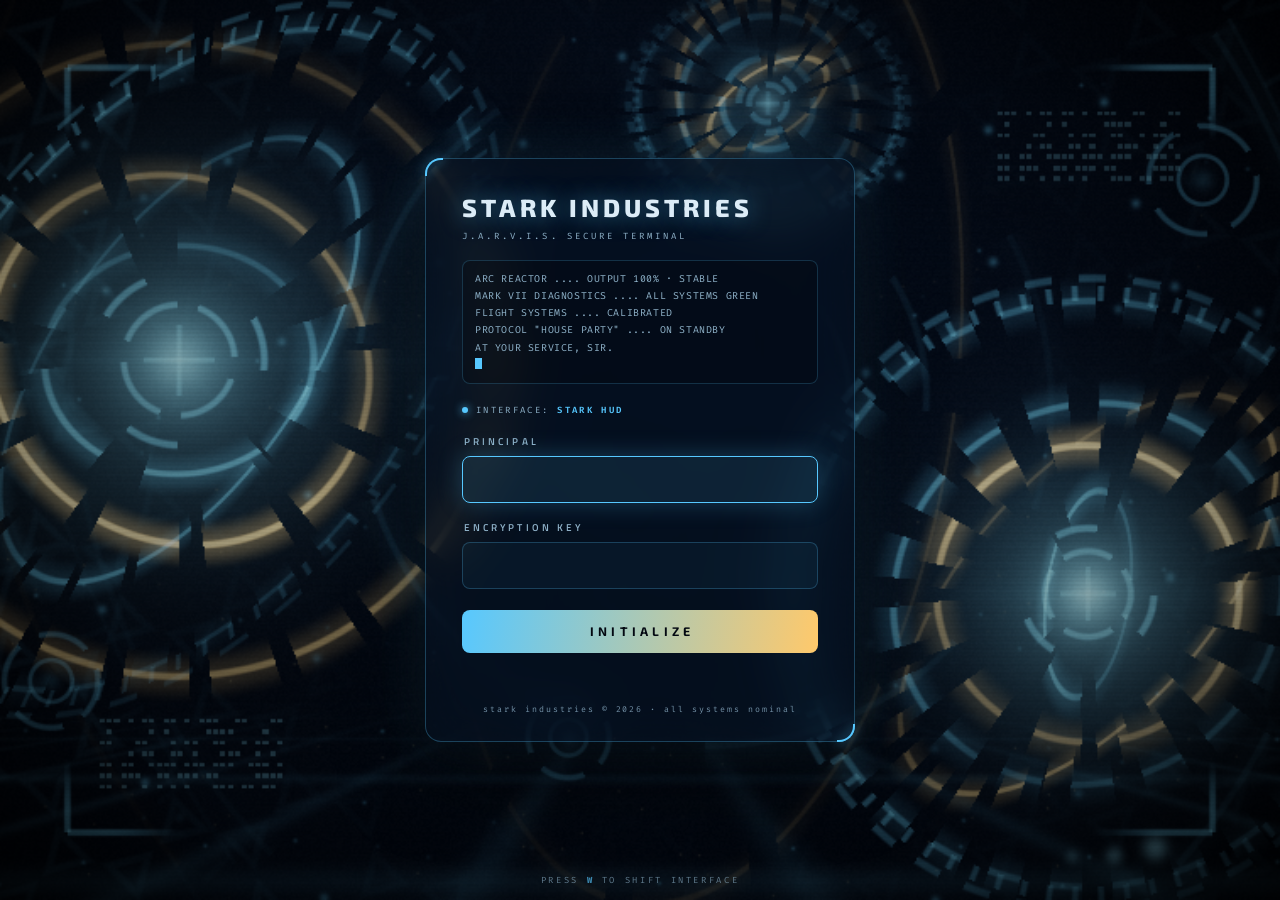
==== static/login.html @ 11453343 "nvtop-web v2.1.1 — animated GPU + LLM telemetry dashboard Fit layout (viewport grid, container-query" ====
<!DOCTYPE html>
<html lang="en">
<head>
<meta charset="UTF-8">
<meta name="viewport" content="width=device-width, initial-scale=1.0, viewport-fit=cover">
<meta name="theme-color" content="#030811">
<link rel="manifest" href="/static/manifest.webmanifest">
<title>nvtop · access</title>
<link rel="icon" href="data:image/svg+xml,<svg xmlns='http://www.w3.org/2000/svg' viewBox='0 0 100 100'><text y='.9em' font-size='90'>◈</text></svg>">
<link rel="preconnect" href="https://fonts.googleapis.com">
<link rel="preconnect" href="https://fonts.gstatic.com" crossorigin>
<style>
:root{
  --accent:#57c8ff;
  --accent2:#ffc96b;
  --accent-rgb:87,200,255;
  --void:#030811;
  --text:#e8f2fa;
  --muted:#8a99a8;
  --crit:#ff4d68;
  --panel:rgba(8,16,30,0.6);
  --line:rgba(255,255,255,.1);
  --radius:16px;
  --glow:1;
  --font-display:system-ui,sans-serif;
  --font-head:system-ui,sans-serif;
  --font-mono:ui-monospace,Menlo,Consolas,monospace;
}
*{margin:0;padding:0;box-sizing:border-box}
html{height:100%}
body{
  background:var(--void);color:var(--text);font-family:var(--font-mono);
  min-height:100%;overflow-x:hidden;overflow-y:auto;
  display:flex;align-items:center;justify-content:center;
  padding:max(20px,env(safe-area-inset-top)) max(14px,env(safe-area-inset-right)) max(20px,env(safe-area-inset-bottom)) max(14px,env(safe-area-inset-left));
  transition:background-color .6s;
}
#wp{position:fixed;inset:0;z-index:0;width:100vw;height:100vh}
.vig{position:fixed;inset:0;z-index:1;pointer-events:none;
  background:radial-gradient(ellipse at 50% 42%,transparent 0%,rgba(0,0,0,0.4) 72%,rgba(0,0,0,0.75) 100%)}
body.light .vig{background:radial-gradient(ellipse at 50% 42%,transparent 0%,rgba(255,255,255,0.16) 75%,rgba(185,200,210,0.4) 100%)}
.scan{position:fixed;inset:0;z-index:2;pointer-events:none;opacity:.35;
  background:repeating-linear-gradient(0deg,transparent 0 2px,rgba(0,0,0,0.09) 2px 4px)}
body.light .scan{opacity:.1}

.card{
  position:relative;z-index:5;width:min(430px,92vw);
  background:var(--panel);backdrop-filter:blur(24px) saturate(1.35);
  border:1px solid rgba(var(--accent-rgb),0.28);border-radius:var(--radius);
  padding:clamp(22px,6vw,34px) clamp(20px,7vw,36px) clamp(18px,5vw,26px);
  box-shadow:0 30px 80px rgba(0,0,0,.5),0 0 60px rgba(var(--accent-rgb),calc(.14*var(--glow)));
  animation:cardin 1s cubic-bezier(.2,.9,.3,1.08) both .15s;
}
@keyframes cardin{from{opacity:0;transform:translateY(30px) scale(.96);filter:blur(6px)}to{opacity:1;transform:none;filter:none}}
.tick{position:absolute;width:18px;height:18px;pointer-events:none;transition:all .4s}
.tick.tl{top:-1px;left:-1px;border-top:2px solid var(--accent);border-left:2px solid var(--accent);border-top-left-radius:var(--radius);filter:drop-shadow(0 0 6px rgba(var(--accent-rgb),calc(.9*var(--glow))))}
.tick.br{bottom:-1px;right:-1px;border-bottom:2px solid var(--accent);border-right:2px solid var(--accent);border-bottom-right-radius:var(--radius);filter:drop-shadow(0 0 6px rgba(var(--accent-rgb),calc(.9*var(--glow))))}

.title{font-family:var(--font-display);font-weight:800;font-size:1.55rem;letter-spacing:.16em;line-height:1.15;
  color:var(--text);text-shadow:0 0 22px rgba(var(--accent-rgb),calc(.55*var(--glow)))}
.title em{font-style:normal;color:var(--accent)}
.sub{font-size:.56rem;letter-spacing:.34em;color:var(--muted);margin:8px 0 18px;text-transform:uppercase}

#boot{font-size:.62rem;line-height:1.75;color:var(--muted);letter-spacing:.06em;min-height:74px;
  border:1px solid var(--line);border-radius:calc(var(--radius)*.5);
  background:rgba(0,0,0,.22);padding:9px 12px;margin-bottom:20px;white-space:pre-wrap}
body.light #boot{background:rgba(255,255,255,.3)}
#boot .ok{color:var(--accent)}
#boot .cursor{display:inline-block;width:7px;height:11px;background:var(--accent);vertical-align:-1px;animation:blink .9s steps(1) infinite}
@keyframes blink{50%{opacity:0}}

.themeline{display:flex;align-items:center;gap:8px;font-size:.56rem;letter-spacing:.26em;color:var(--muted);margin-bottom:18px;text-transform:uppercase;
  cursor:pointer;user-select:none;-webkit-tap-highlight-color:transparent;touch-action:manipulation}
.themeline b{color:var(--accent);font-weight:600}
.dot{width:6px;height:6px;border-radius:50%;background:var(--accent);box-shadow:0 0 8px var(--accent);animation:pulse 1.8s infinite}
@keyframes pulse{0%,100%{opacity:1}50%{opacity:.35}}

label{display:block;font-family:var(--font-head);font-weight:600;font-size:.6rem;
  letter-spacing:.32em;color:var(--muted);margin:0 0 7px 2px;text-transform:uppercase}
input{
  width:100%;background:rgba(var(--accent-rgb),0.05);border:1px solid rgba(var(--accent-rgb),0.24);
  color:var(--text);font-family:var(--font-mono);font-size:1rem;letter-spacing:.06em;
  padding:12px 14px;margin-bottom:17px;outline:none;transition:all .25s;border-radius:calc(var(--radius)*.5);
}
input:focus{border-color:var(--accent);background:rgba(var(--accent-rgb),0.1);
  box-shadow:0 0 24px rgba(var(--accent-rgb),calc(.25*var(--glow)))}
button{
  width:100%;margin-top:4px;padding:14px;cursor:pointer;
  font-family:var(--font-display);font-weight:700;font-size:.78rem;letter-spacing:.34em;text-indent:.34em;
  color:var(--void);background:linear-gradient(100deg,var(--accent),var(--accent2));
  border:none;border-radius:calc(var(--radius)*.5);transition:all .25s;text-transform:uppercase;
}
button:hover{filter:brightness(1.12);box-shadow:0 0 34px rgba(var(--accent-rgb),calc(.5*var(--glow)));transform:translateY(-1px)}
button:active{transform:scale(.98)}
button:disabled{opacity:.65;cursor:wait}
#err{min-height:20px;margin-top:13px;text-align:center;font-family:var(--font-head);font-weight:700;
  font-size:.68rem;letter-spacing:.3em;color:var(--crit);opacity:0;transition:opacity .3s;text-transform:uppercase}
#err.on{opacity:1}
.foot{margin-top:18px;text-align:center;font-size:.52rem;letter-spacing:.24em;color:var(--muted);opacity:.8}
.card.deny{animation:shake .5s}
@keyframes shake{0%,100%{transform:translateX(0)}20%{transform:translateX(-10px)}40%{transform:translateX(9px)}60%{transform:translateX(-6px)}80%{transform:translateX(4px)}}
.hint{position:fixed;bottom:max(14px,env(safe-area-inset-bottom));left:50%;transform:translateX(-50%);z-index:5;
  font-size:.55rem;letter-spacing:.3em;color:var(--muted);opacity:.65;text-transform:uppercase;text-align:center;white-space:nowrap}
.hint b{color:var(--accent)}
.hint .on-touch{display:none}
@media(pointer:coarse){.hint .no-touch{display:none}.hint .on-touch{display:inline}}
body.light{--panel:rgba(255,253,248,0.66)}
body.light input{color:#141c24}
body.light button{color:#f8f5ee}
</style>
</head>
<body>
<canvas id="wp"></canvas>
<div class="vig"></div>
<div class="scan"></div>

<div class="card" id="card">
  <span class="tick tl"></span><span class="tick br"></span>
  <div class="title" id="t-title">nv<em>top</em></div>
  <div class="sub" id="t-sub">GPU TELEMETRY · SECURE ACCESS</div>
  <div id="boot"><span class="cursor"></span></div>
  <div class="themeline"><span class="dot"></span> INTERFACE: <b id="t-name">—</b></div>
  <form id="f" autocomplete="off">
    <label for="u" id="t-user">Operator ID</label>
    <input id="u" name="login" type="text" autocapitalize="none" autocorrect="off" autofocus>
    <label for="p" id="t-pass">Access Key</label>
    <input id="p" name="password" type="password">
    <button id="go" type="submit">Engage</button>
  </form>
  <div id="err"></div>
  <div class="foot" id="t-foot">unauthorized access is monitored</div>
</div>
<div class="hint"><span class="no-touch">press <b>W</b> to shift interface</span><span class="on-touch">tap <b>interface</b> to shift</span></div>

<script src="/static/themes/runner.js?v=20260804a"></script>
<script>
const ASSET_VER = '20260804a';
const THEME_ORDER = ['oblivion','ares','k2049','muthur','jarvis','nightcity','arrakis','lumon','apex','construct','gargantua','thegrid','tokyo'];
const hexRgb = (h) => [0,2,4].map(i=>parseInt(h.replace('#','').slice(i,i+2),16)).join(',');
let runner = null, bootTimer = null, currentId = null;

function loadFonts(fams){
  if (!fams || !fams.length) return;
  const l = document.createElement('link');
  l.rel = 'stylesheet';
  l.href = 'https://fonts.googleapis.com/css2?' + fams.map(f=>'family='+f).join('&') + '&display=swap';
  document.head.appendChild(l);
}

function applyLoginTheme(th){
  const t = th.theme || {}, lg = th.login || {};
  const rs = document.documentElement.style;
  const set = (k,v) => v && rs.setProperty(k,v);
  set('--accent', t.accent); t.accent && rs.setProperty('--accent-rgb', hexRgb(t.accent));
  set('--accent2', t.accent2);
  set('--void', t.void); set('--text', t.text); set('--muted', t.muted);
  set('--panel', t.panel); set('--line', t.line); set('--radius', t.radius);
  set('--crit', t.crit);
  rs.setProperty('--glow', t.light ? '0.25' : '1');
  document.body.classList.toggle('light', !!t.light);
  loadFonts(t.googleFonts);
  const fonts = t.fonts || {};
  set('--font-display', fonts.display); set('--font-head', fonts.head); set('--font-mono', fonts.mono);
  document.getElementById('t-title').textContent = lg.title || 'nvtop';
  document.getElementById('t-sub').textContent = lg.sub || 'GPU TELEMETRY';
  document.getElementById('t-name').textContent = th.name || '';
  document.getElementById('t-user').textContent = lg.user || 'Operator ID';
  document.getElementById('t-pass').textContent = lg.pass || 'Access Key';
  document.getElementById('go').textContent = lg.button || 'Engage';
  document.getElementById('t-foot').textContent = lg.footer || 'unauthorized access is monitored';
  // typed boot log
  const boot = document.getElementById('boot');
  if (bootTimer) { clearInterval(bootTimer); bootTimer = null; }
  const lines = lg.boot || [];
  boot.innerHTML = '<span class="cursor"></span>';
  let i = 0;
  bootTimer = setInterval(() => {
    if (i >= lines.length){ clearInterval(bootTimer); bootTimer = null; return; }
    const cur = boot.querySelector('.cursor');
    const div = document.createElement('div');
    div.innerHTML = lines[i].replace(/\bOK\b/g, '<span class="ok">OK</span>');
    boot.insertBefore(div, cur);
    i++;
  }, 420);
}

function showTheme(id){
  const th = (window.NVTHEMES || {})[id];
  if (!th || !window.WallpaperRunner) return false;
  applyLoginTheme(th);
  try {
    if (runner) runner.destroySoft();
    runner = new WallpaperRunner(document.getElementById('wp'), th.frag, Object.assign({ scale: 0.85 }, th.perf || {}));
    runner.start();
  } catch(e){ /* themed gradient card still works */ }
  currentId = id;
  try { localStorage.setItem('nvtop-theme', id); } catch(e){}
  return true;
}

const loaded = new Set();
function loadThemeScript(id, cb){
  if (loaded.has(id)) return cb();
  const s = document.createElement('script');
  s.src = '/static/themes/' + id + '.js?v=' + ASSET_VER;
  s.onload = () => { loaded.add(id); cb(); };
  s.onerror = () => cb();
  document.body.appendChild(s);
}

(function init(){
  let id = 'jarvis';
  try {
    const saved = localStorage.getItem('nvtop-theme');
    if (saved && THEME_ORDER.includes(saved)) id = saved;
  } catch(e){}
  loadThemeScript(id, () => showTheme(id));
})();

/* W (desktop) or tapping the INTERFACE line (touch) previews the next theme */
function shiftNext(){
  const i = (THEME_ORDER.indexOf(currentId) + 1) % THEME_ORDER.length;
  const next = THEME_ORDER[i];
  loadThemeScript(next, () => showTheme(next));
}
document.addEventListener('keydown', e => {
  if (e.metaKey || e.ctrlKey || e.altKey) return;
  if (/INPUT|TEXTAREA/.test(document.activeElement && document.activeElement.tagName)) return;
  if (e.key === 'w' || e.key === 'W') shiftNext();
});
document.querySelector('.themeline').addEventListener('click', shiftNext);
document.addEventListener('pointermove', e => {
  if (runner) runner.setMouse(e.clientX/innerWidth - 0.5, e.clientY/innerHeight - 0.5);
});

/* ── auth ── */
const f = document.getElementById('f'), err = document.getElementById('err'),
      go = document.getElementById('go'), card = document.getElementById('card');
f.addEventListener('submit', async e => {
  e.preventDefault();
  const lg = ((window.NVTHEMES||{})[currentId]||{}).login || {};
  err.classList.remove('on');
  go.disabled = true; go.textContent = 'LINKING…';
  if (runner) runner.pulse(1);
  try {
    const r = await fetch('/api/auth', {
      method:'POST', headers:{'Content-Type':'application/json'},
      body: JSON.stringify({ login: document.getElementById('u').value.trim(),
                             password: document.getElementById('p').value })
    });
    if (r.ok){
      go.textContent = lg.granted || 'ACCESS GRANTED';
      if (runner) runner.pulse(1);
      const q = new URLSearchParams(location.search);
      const dest = q.get('redirect') || '/';
      setTimeout(() => location.href = dest.startsWith('/') ? dest : '/', 650);
      return;
    }
    err.textContent = '⨯ ' + (r.status === 401 ? (lg.denied || 'ACCESS DENIED') : 'UPLINK ERROR');
  } catch(_){ err.textContent = '⨯ CONNECTION ERROR'; }
  err.classList.add('on');
  card.classList.remove('deny'); void card.offsetWidth; card.classList.add('deny');
  document.getElementById('p').value = '';
  document.getElementById('p').focus();
  go.disabled = false; go.textContent = lg.button || 'ENGAGE';
});
</script>
</body>
</html>
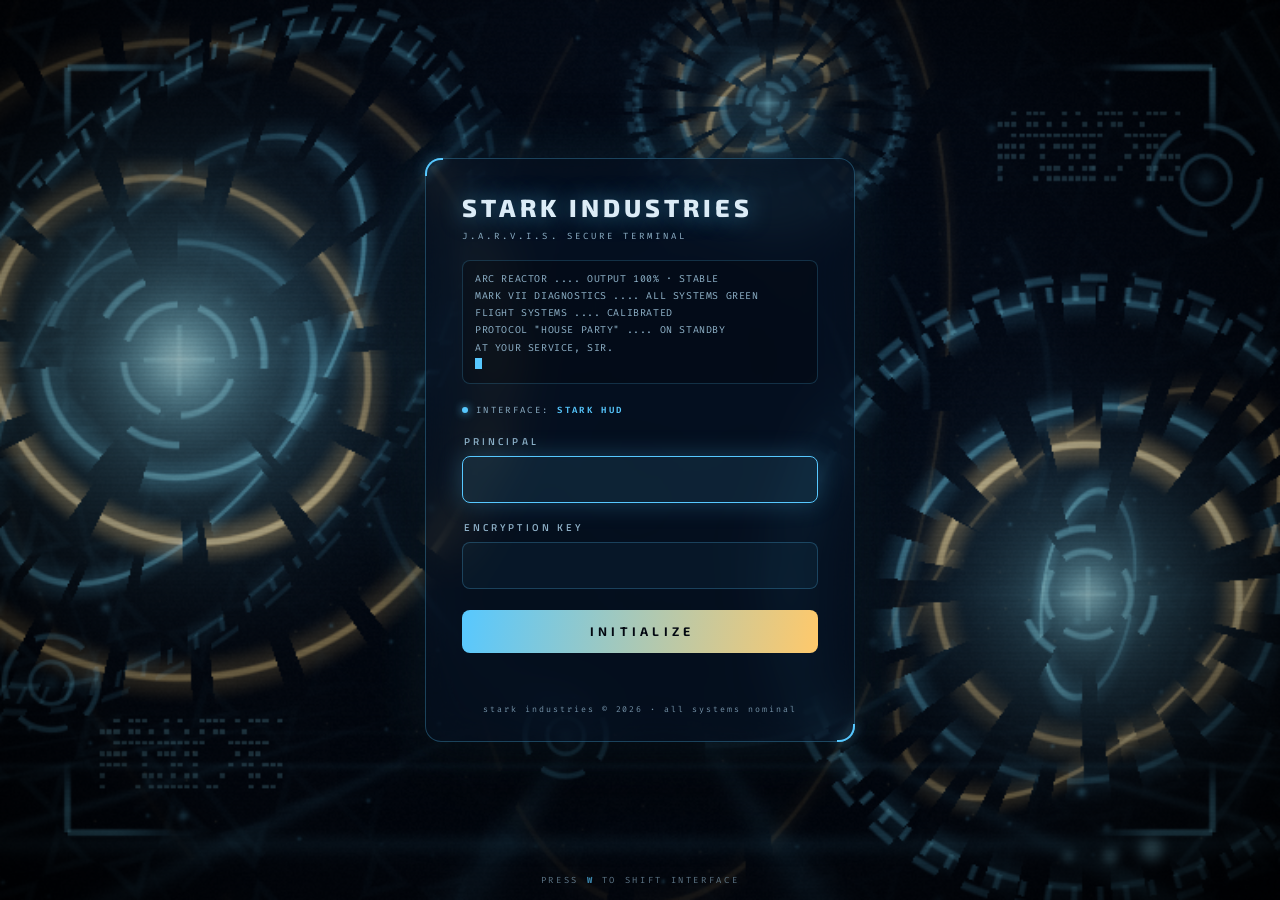
==== commit 4906bd88: "Telemetry load averages, tariff-aware cost bubble, calmer themes + 4 new shader themes - server-side" ====
--- a/static/login.html
+++ b/static/login.html
@@ -132,10 +132,10 @@
 </div>
 <div class="hint"><span class="no-touch">press <b>W</b> to shift interface</span><span class="on-touch">tap <b>interface</b> to shift</span></div>
 
-<script src="/static/themes/runner.js?v=20260804a"></script>
+<script src="/static/themes/runner.js?v=20261104c"></script>
 <script>
-const ASSET_VER = '20260804a';
-const THEME_ORDER = ['oblivion','ares','k2049','muthur','jarvis','nightcity','arrakis','lumon','apex','construct','gargantua','thegrid','tokyo'];
+const ASSET_VER = '20261104c';
+const THEME_ORDER = ['liquidglass','chrome','thermalscan','ditherpunk','oblivion','ares','k2049','muthur','jarvis','nightcity','arrakis','lumon','apex','construct','gargantua','thegrid','tokyo'];
 const hexRgb = (h) => [0,2,4].map(i=>parseInt(h.replace('#','').slice(i,i+2),16)).join(',');
 let runner = null, bootTimer = null, currentId = null;
 
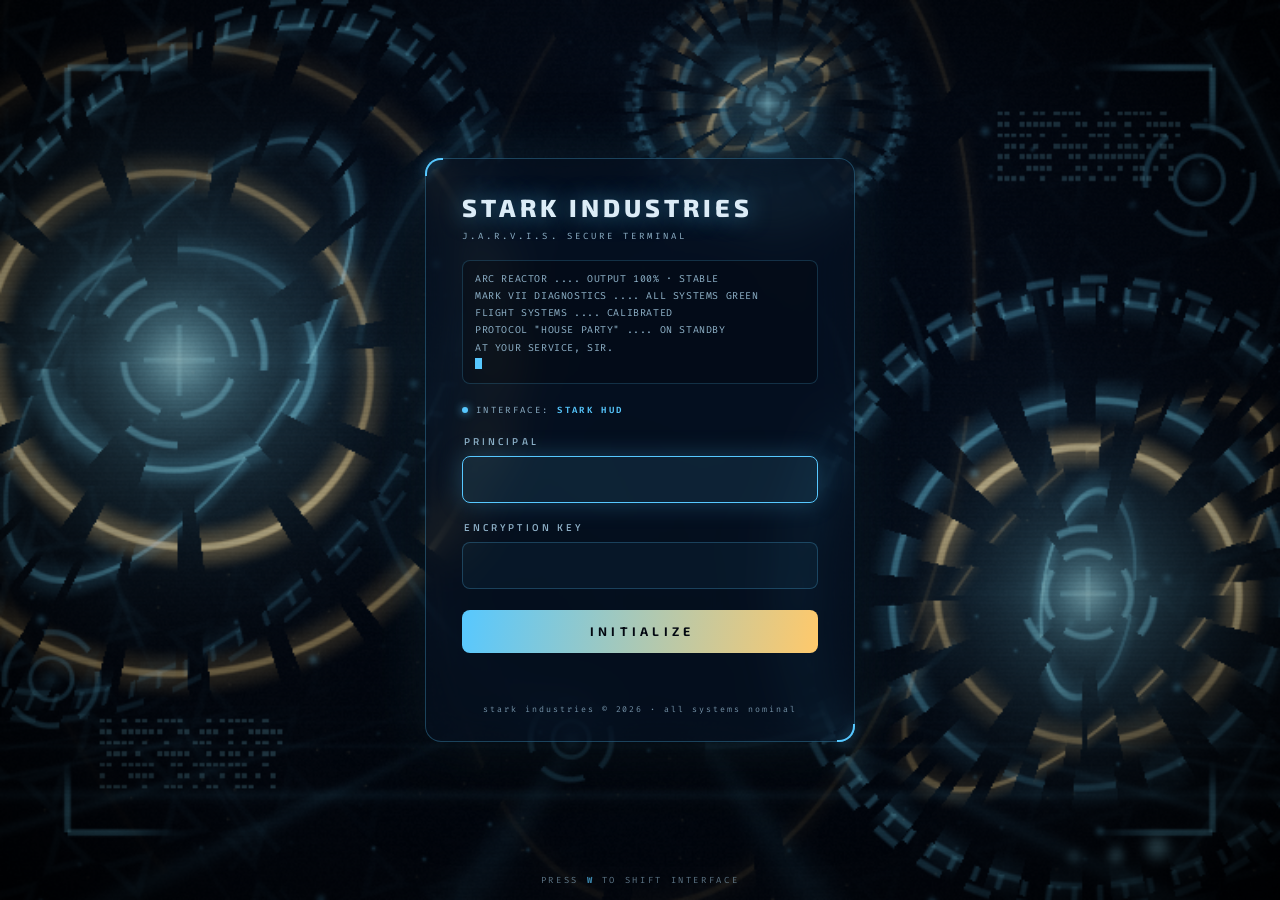
==== commit 5f88a5b0: "Input/output load averages and $/Mtok, restore-race hardening, docs refresh - expose 1/5/15 min aver" ====
--- a/static/login.html
+++ b/static/login.html
@@ -132,9 +132,9 @@
 </div>
 <div class="hint"><span class="no-touch">press <b>W</b> to shift interface</span><span class="on-touch">tap <b>interface</b> to shift</span></div>
 
-<script src="/static/themes/runner.js?v=20261104c"></script>
+<script src="/static/themes/runner.js?v=20261104e"></script>
 <script>
-const ASSET_VER = '20261104c';
+const ASSET_VER = '20261104e';
 const THEME_ORDER = ['liquidglass','chrome','thermalscan','ditherpunk','oblivion','ares','k2049','muthur','jarvis','nightcity','arrakis','lumon','apex','construct','gargantua','thegrid','tokyo'];
 const hexRgb = (h) => [0,2,4].map(i=>parseInt(h.replace('#','').slice(i,i+2),16)).join(',');
 let runner = null, bootTimer = null, currentId = null;
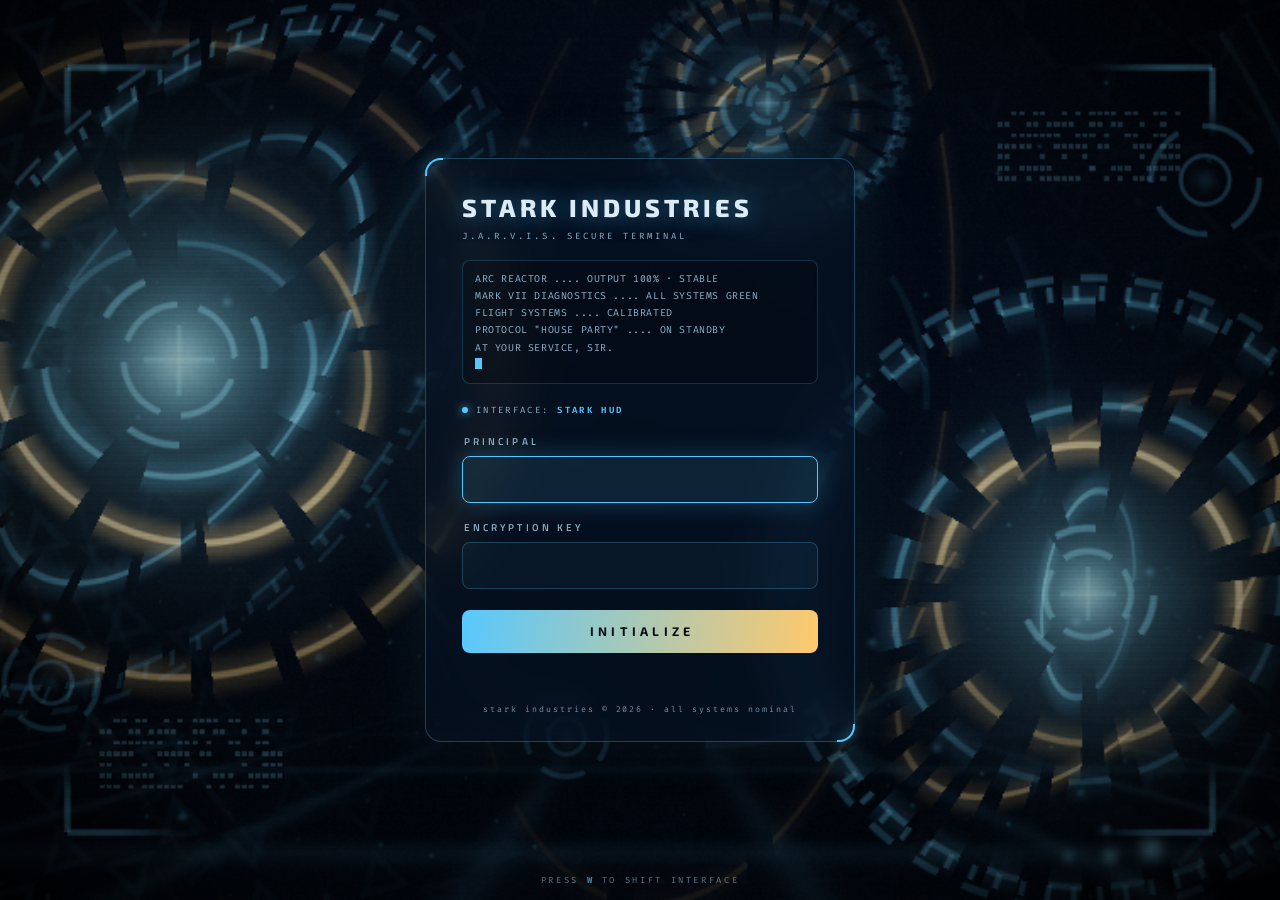
==== commit a3e204eb: "Cost instrument in $/Mtok with 1/5/15 averages; STARK GPU meters refined - COST · MTOK becomes the h" ====
--- a/static/login.html
+++ b/static/login.html
@@ -132,9 +132,9 @@
 </div>
 <div class="hint"><span class="no-touch">press <b>W</b> to shift interface</span><span class="on-touch">tap <b>interface</b> to shift</span></div>
 
-<script src="/static/themes/runner.js?v=20261104e"></script>
+<script src="/static/themes/runner.js?v=20261104j"></script>
 <script>
-const ASSET_VER = '20261104e';
+const ASSET_VER = '20261104j';
 const THEME_ORDER = ['liquidglass','chrome','thermalscan','ditherpunk','oblivion','ares','k2049','muthur','jarvis','nightcity','arrakis','lumon','apex','construct','gargantua','thegrid','tokyo'];
 const hexRgb = (h) => [0,2,4].map(i=>parseInt(h.replace('#','').slice(i,i+2),16)).join(',');
 let runner = null, bootTimer = null, currentId = null;
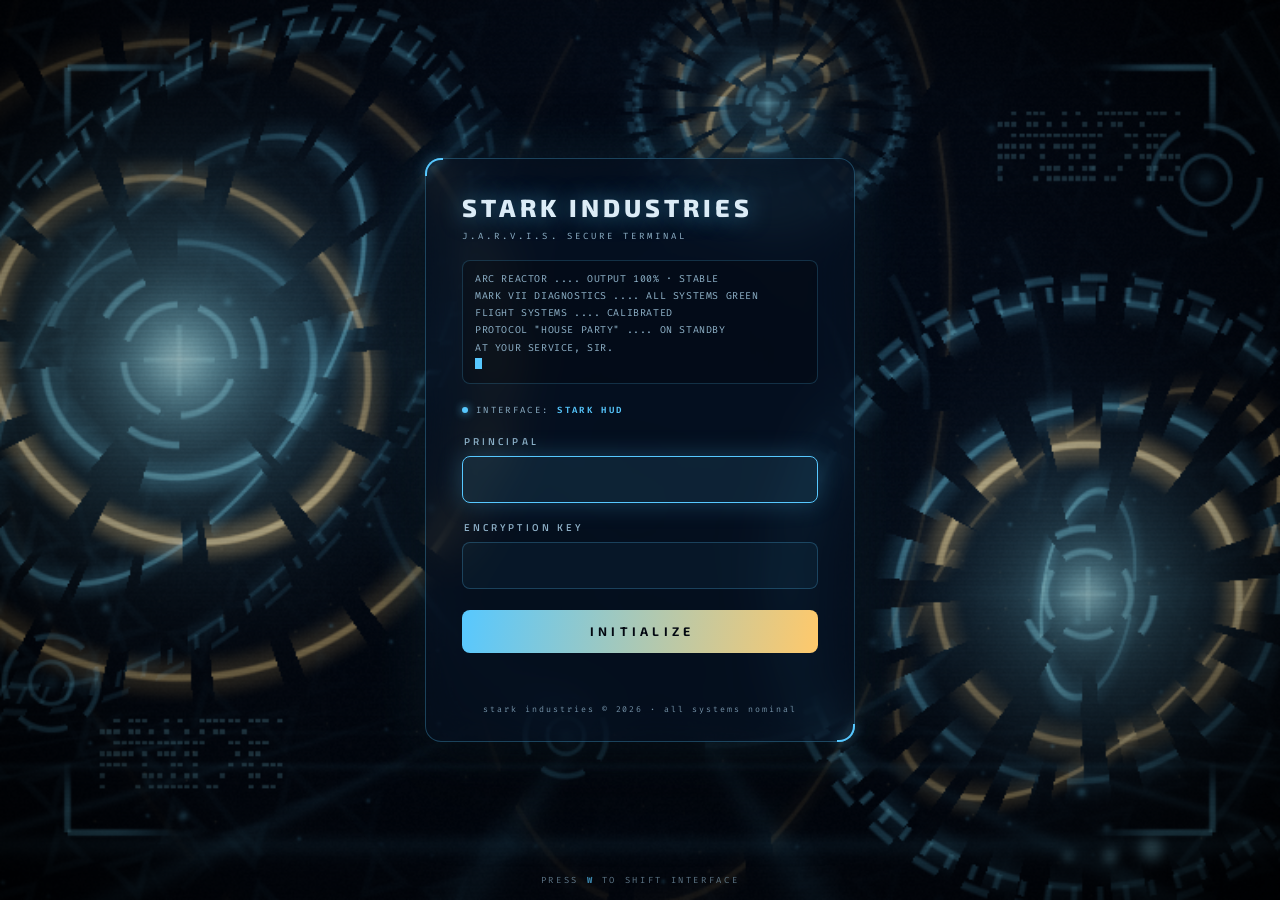
==== commit bc237c54: "Run ledger (tokens/uptime since load), vendor-price equivalent and all-time served ledger - per-mode" ====
--- a/static/login.html
+++ b/static/login.html
@@ -132,9 +132,9 @@
 </div>
 <div class="hint"><span class="no-touch">press <b>W</b> to shift interface</span><span class="on-touch">tap <b>interface</b> to shift</span></div>
 
-<script src="/static/themes/runner.js?v=20261104j"></script>
+<script src="/static/themes/runner.js?v=20261104n"></script>
 <script>
-const ASSET_VER = '20261104j';
+const ASSET_VER = '20261104n';
 const THEME_ORDER = ['liquidglass','chrome','thermalscan','ditherpunk','oblivion','ares','k2049','muthur','jarvis','nightcity','arrakis','lumon','apex','construct','gargantua','thegrid','tokyo'];
 const hexRgb = (h) => [0,2,4].map(i=>parseInt(h.replace('#','').slice(i,i+2),16)).join(',');
 let runner = null, bootTimer = null, currentId = null;
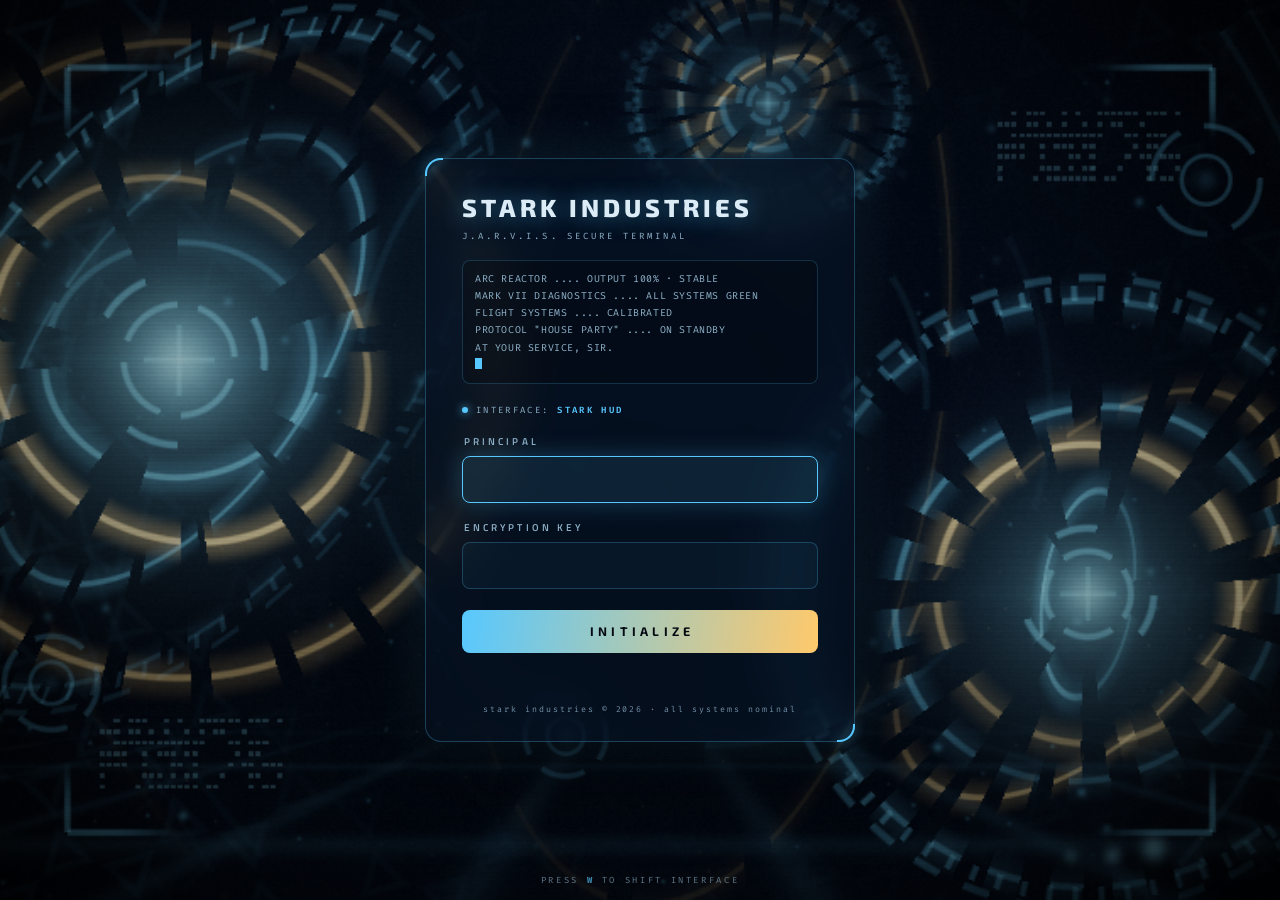
==== commit 269cfe90: "Redesign the cluster chart deck: instrument headers, state-aware rails, narrow-card stacking - unifi" ====
--- a/static/login.html
+++ b/static/login.html
@@ -132,9 +132,9 @@
 </div>
 <div class="hint"><span class="no-touch">press <b>W</b> to shift interface</span><span class="on-touch">tap <b>interface</b> to shift</span></div>
 
-<script src="/static/themes/runner.js?v=20261104n"></script>
+<script src="/static/themes/runner.js?v=20261104v"></script>
 <script>
-const ASSET_VER = '20261104n';
+const ASSET_VER = '20261104v';
 const THEME_ORDER = ['liquidglass','chrome','thermalscan','ditherpunk','oblivion','ares','k2049','muthur','jarvis','nightcity','arrakis','lumon','apex','construct','gargantua','thegrid','tokyo'];
 const hexRgb = (h) => [0,2,4].map(i=>parseInt(h.replace('#','').slice(i,i+2),16)).join(',');
 let runner = null, bootTimer = null, currentId = null;
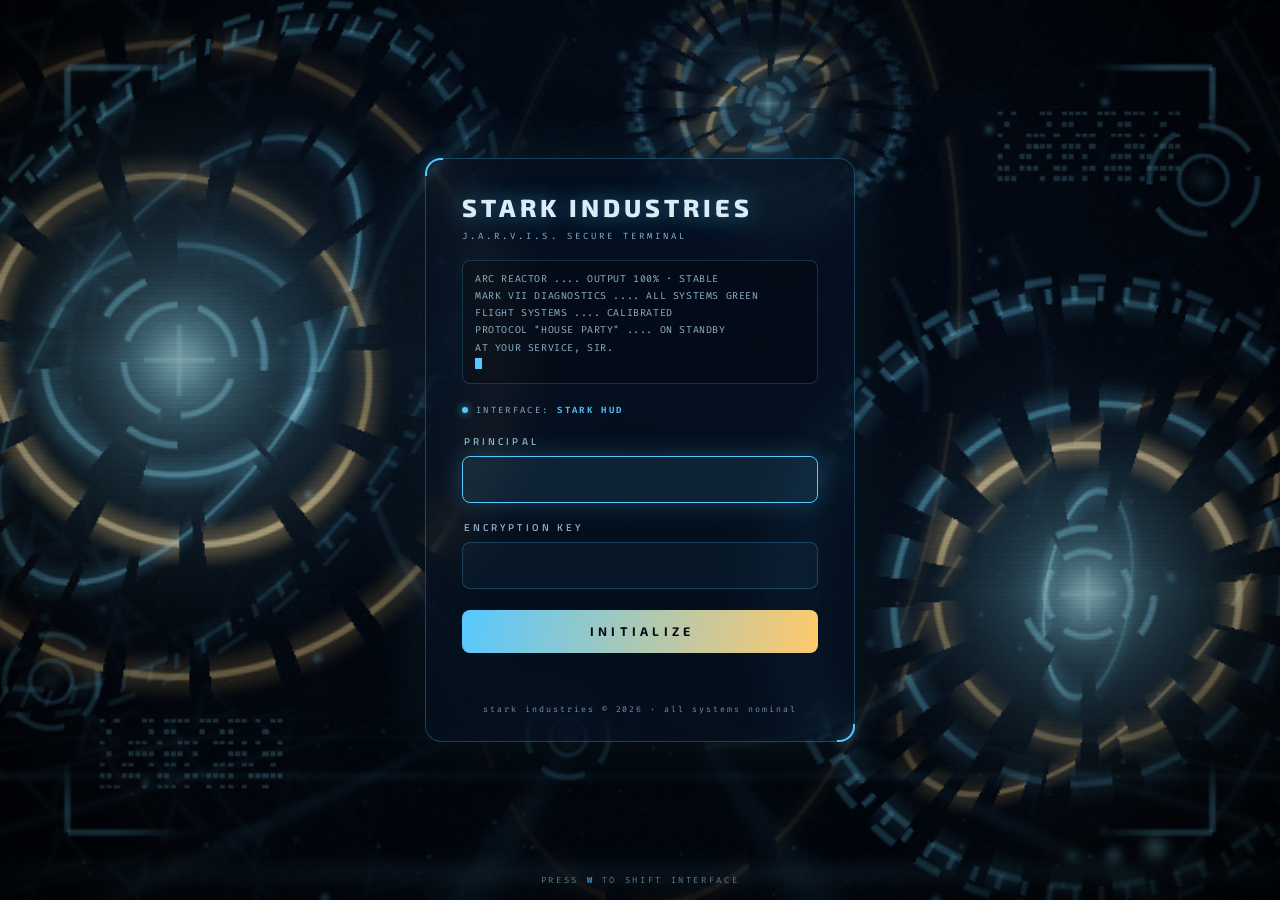
==== commit 2285ba1c: "Scale hero typography from card width; chart headroom and axis context; unify narrow card grammar - " ====
--- a/static/login.html
+++ b/static/login.html
@@ -132,9 +132,9 @@
 </div>
 <div class="hint"><span class="no-touch">press <b>W</b> to shift interface</span><span class="on-touch">tap <b>interface</b> to shift</span></div>
 
-<script src="/static/themes/runner.js?v=20261104v"></script>
+<script src="/static/themes/runner.js?v=20261105a"></script>
 <script>
-const ASSET_VER = '20261104v';
+const ASSET_VER = '20261105a';
 const THEME_ORDER = ['liquidglass','chrome','thermalscan','ditherpunk','oblivion','ares','k2049','muthur','jarvis','nightcity','arrakis','lumon','apex','construct','gargantua','thegrid','tokyo'];
 const hexRgb = (h) => [0,2,4].map(i=>parseInt(h.replace('#','').slice(i,i+2),16)).join(',');
 let runner = null, bootTimer = null, currentId = null;
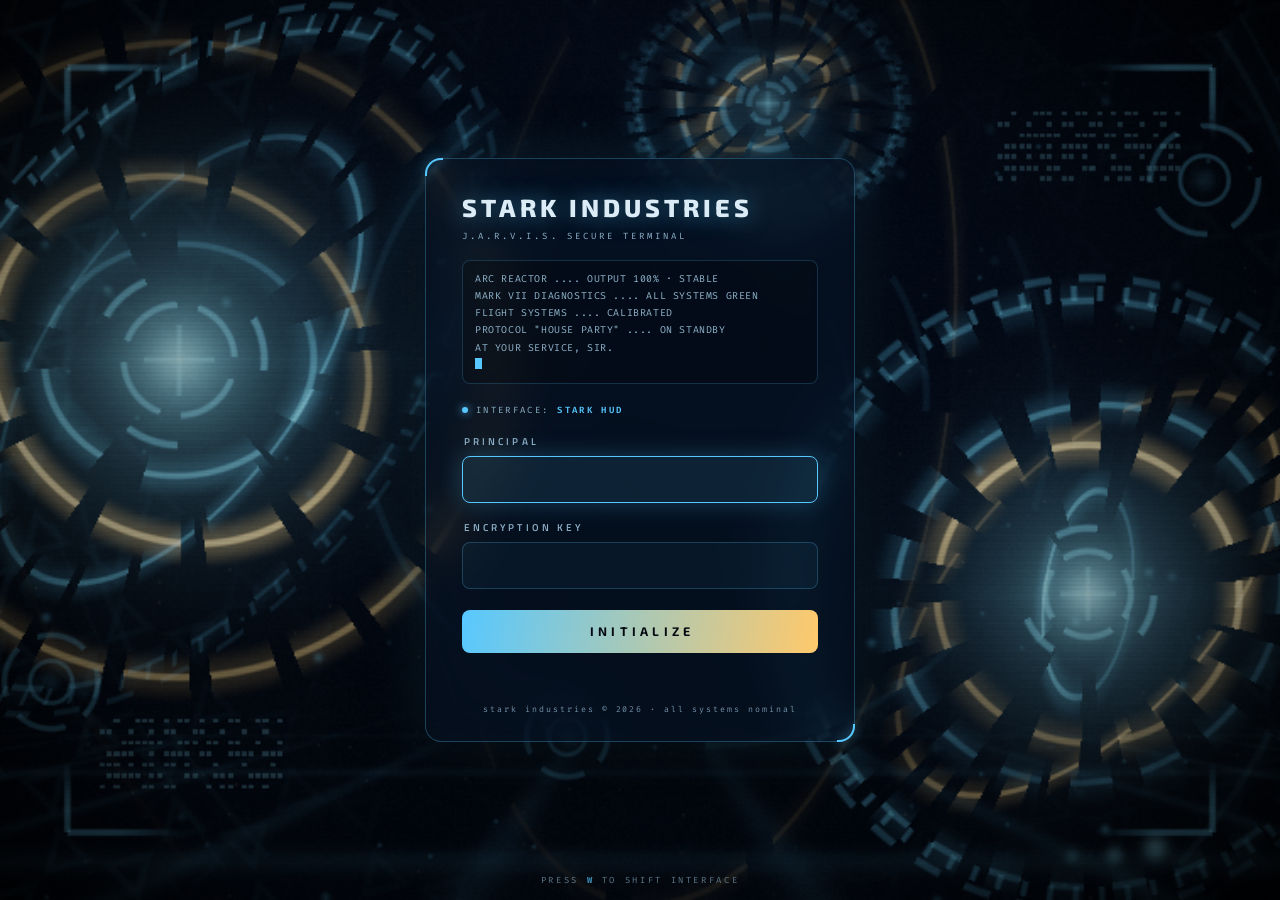
==== commit 0a3a08fb: "Equal KPI grid, RUB electricity with cloud comparator, all-time economics table - seven fixed grid t" ====
--- a/static/login.html
+++ b/static/login.html
@@ -132,9 +132,9 @@
 </div>
 <div class="hint"><span class="no-touch">press <b>W</b> to shift interface</span><span class="on-touch">tap <b>interface</b> to shift</span></div>
 
-<script src="/static/themes/runner.js?v=20261105a"></script>
+<script src="/static/themes/runner.js?v=20261105e"></script>
 <script>
-const ASSET_VER = '20261105a';
+const ASSET_VER = '20261105e';
 const THEME_ORDER = ['liquidglass','chrome','thermalscan','ditherpunk','oblivion','ares','k2049','muthur','jarvis','nightcity','arrakis','lumon','apex','construct','gargantua','thegrid','tokyo'];
 const hexRgb = (h) => [0,2,4].map(i=>parseInt(h.replace('#','').slice(i,i+2),16)).join(',');
 let runner = null, bootTimer = null, currentId = null;
